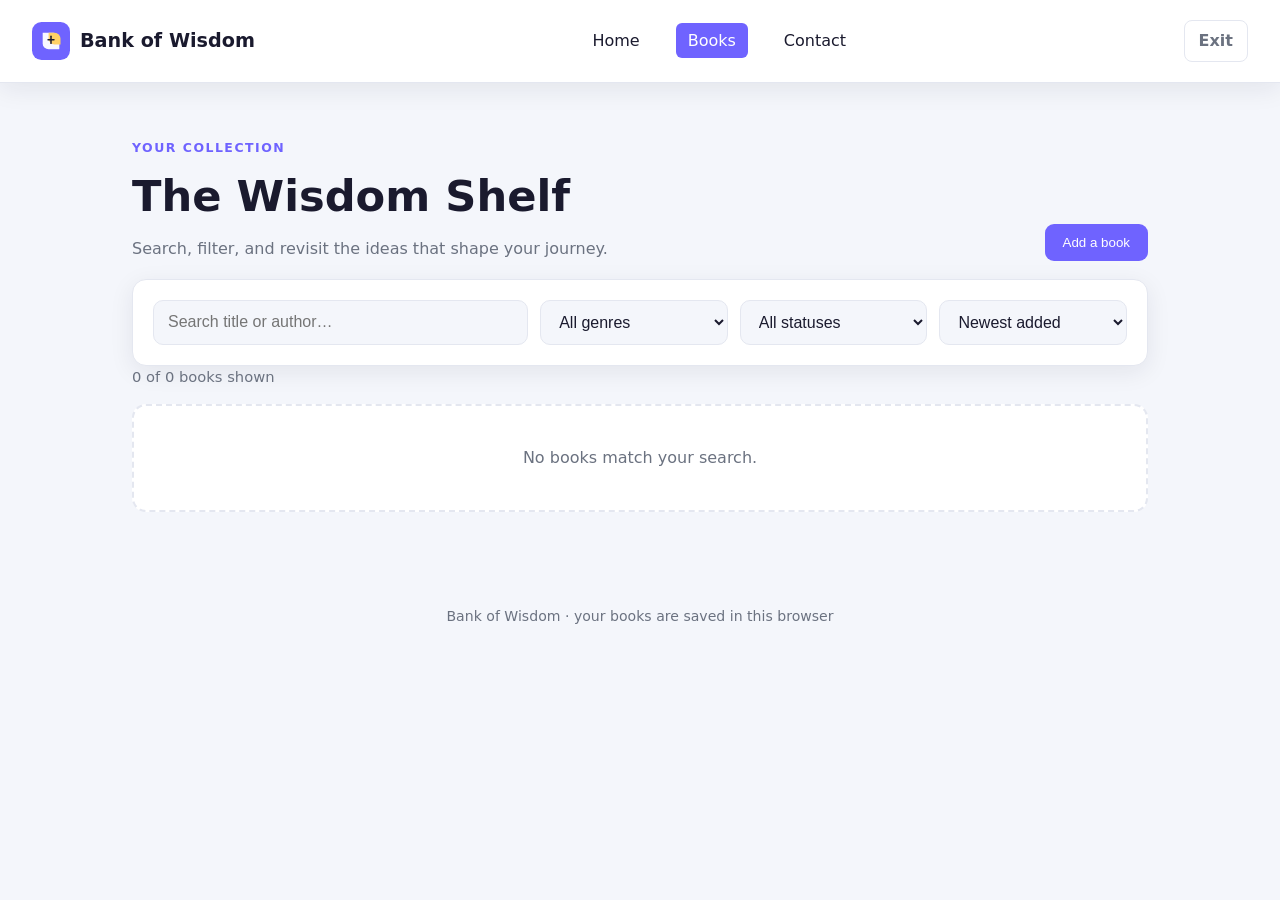
==== book.html @ a395f0f3 "Build Bank of Wisdom library experience - Redesign home hero and contact sections - Add responsive n" ====
<!doctype html>
<html lang="en">
<head>
  <meta charset="utf-8">
  <meta name="viewport" content="width=device-width,initial-scale=1">
  <meta name="description" content="Browse and manage your Bank of Wisdom book collection.">
  <title>Books | Bank of Wisdom</title>
  <link rel="stylesheet" href="styles.css">
</head>
<body class="books-page">
  <header class="app-header book-page-header">
    <a class="book-brand" href="index.html" aria-label="Bank of Wisdom home">
      <img src="logo.svg" alt="" class="brand-logo">
      <span>Bank of Wisdom</span>
    </a>
    <nav class="nav" aria-label="Main navigation">
      <ul class="nav-list">
        <li><a href="index.html" class="nav-link">Home</a></li>
        <li><a href="book.html" class="nav-link active">Books</a></li>
        <li><a href="index.html#contact" class="nav-link">Contact</a></li>
      </ul>
    </nav>
    <a class="book-exit" href="index.html">Exit</a>
  </header>

  <main class="book-page-main">
    <section class="books-heading">
      <div>
        <p class="books-eyebrow">Your collection</p>
        <h1 class="books-title">The Wisdom Shelf</h1>
        <p class="book-page-intro">Search, filter, and revisit the ideas that shape your journey.</p>
      </div>
      <button type="button" class="primary add-book-button" id="openAddBook">Add a book</button>
    </section>

    <section class="card controls" aria-label="Search and filter books">
      <input type="search" id="bookSearch" placeholder="Search title or author…" aria-label="Search books">
      <select id="bookGenre" aria-label="Filter by genre">
        <option value="">All genres</option>
      </select>
      <select id="bookStatus" aria-label="Filter by status">
        <option value="">All statuses</option>
        <option value="unread">Unread</option>
        <option value="reading">Reading</option>
        <option value="read">Read</option>
      </select>
      <select id="bookSort" aria-label="Sort books">
        <option value="newest">Newest added</option>
        <option value="title">Title A–Z</option>
        <option value="author">Author A–Z</option>
        <option value="status">Reading status</option>
      </select>
    </section>

    <p id="bookStats" class="stats" aria-live="polite"></p>
    <div id="bookGrid" class="grid"></div>
    <p id="bookEmpty" class="empty hidden">No books match your search.</p>
  </main>

    <div class="book-modal hidden" id="addBookModal" role="dialog" aria-modal="true" aria-labelledby="addBookTitle">
      <form class="book-modal-card add-book-form" id="addBookForm">
        <button type="button" class="modal-close" id="closeAddBook" aria-label="Close add book form">×</button>
        <p class="books-eyebrow">New entry</p>
        <h2 id="addBookTitle">Add a book</h2>
        <input type="text" id="newBookTitle" placeholder="Book title" required>
        <input type="text" id="newBookAuthor" placeholder="Author" required>
        <select id="newBookGenre" required aria-label="Book genre"></select>
        <select id="newBookStatus" required aria-label="Reading status">
          <option value="unread">Unread</option>
          <option value="reading">Reading</option>
          <option value="read">Read</option>
        </select>
        <button type="submit" class="primary">Save book</button>
        <p class="form-error hidden" id="addBookError" role="alert"></p>
      </form>
    </div>

  <footer class="app-footer">
    <p>Bank of Wisdom · your books are saved in this browser</p>
  </footer>

  <script src="supabase-config.js"></script>
  <script src="database.js"></script>
  <script>
    const GENRES = ["Fiction", "Science Fiction", "Fantasy", "Mystery", "Biography", "History", "Science", "Technology", "Self-Help", "Poetry", "Other"];
    const STATUS_LABELS = { unread: "Unread", reading: "Reading", read: "Read" };
    let books = JSON.parse(localStorage.getItem("digital-library.books") || "[]");
    const genreSelect = document.getElementById("bookGenre");
    const newBookGenre = document.getElementById("newBookGenre");

    GENRES.forEach((genre) => {
      const option = document.createElement("option");
      option.value = genre;
      option.textContent = genre;
      genreSelect.appendChild(option);
      newBookGenre.appendChild(option.cloneNode(true));
    });

    function renderBooks() {
      const query = document.getElementById("bookSearch").value.trim().toLowerCase();
      const genre = genreSelect.value;
      const status = document.getElementById("bookStatus").value;
      const sort = document.getElementById("bookSort").value;
      const filtered = books.filter((book) => {
        const matchesQuery = !query || book.title.toLowerCase().includes(query) || book.author.toLowerCase().includes(query);
        return matchesQuery && (!genre || book.genre === genre) && (!status || book.status === status);
      });

      filtered.sort((a, b) => {
        if (sort === "title") return a.title.localeCompare(b.title);
        if (sort === "author") return a.author.localeCompare(b.author);
        if (sort === "status") return a.status.localeCompare(b.status);
        return books.indexOf(a) - books.indexOf(b);
      });

      const grid = document.getElementById("bookGrid");
      grid.innerHTML = "";
      filtered.forEach((book) => {
        const card = document.createElement("article");
        card.className = "book";
        const cover = document.createElement("div");
        cover.className = "book-cover cover-" + ((Math.max(0, GENRES.indexOf(book.genre)) % 5) + 1);
        cover.textContent = book.title.slice(0, 1).toUpperCase();
        const title = document.createElement("h2");
        title.className = "book-title";
        title.textContent = book.title;
        const author = document.createElement("p");
        author.className = "book-author";
        author.textContent = "by " + book.author;
        const meta = document.createElement("div");
        meta.className = "book-meta";
        meta.textContent = `${book.genre || "No genre"} · ${STATUS_LABELS[book.status] || "Unread"}`;
        card.append(cover, title, author, meta);
        grid.appendChild(card);
      });

      document.getElementById("bookEmpty").classList.toggle("hidden", filtered.length > 0);
      document.getElementById("bookStats").textContent = `${filtered.length} of ${books.length} books shown`;
    }

    ["bookSearch", "bookGenre", "bookStatus", "bookSort"].forEach((id) => {
      document.getElementById(id).addEventListener(id === "bookSearch" ? "input" : "change", renderBooks);
    });

    const addBookModal = document.getElementById("addBookModal");
    document.getElementById("openAddBook").addEventListener("click", () => {
      addBookModal.classList.remove("hidden");
      document.getElementById("newBookTitle").focus();
    });
    document.getElementById("closeAddBook").addEventListener("click", () => {
      addBookModal.classList.add("hidden");
    });
    addBookModal.addEventListener("click", (event) => {
      if (event.target === addBookModal) addBookModal.classList.add("hidden");
    });
    document.getElementById("addBookForm").addEventListener("submit", async (event) => {
      event.preventDefault();
      const title = document.getElementById("newBookTitle").value.trim();
      const author = document.getElementById("newBookAuthor").value.trim();
      const genre = newBookGenre.value;
      const status = document.getElementById("newBookStatus").value;
      const error = document.getElementById("addBookError");
      const book = { title, author, genre, status };
      const submit = event.currentTarget.querySelector("button[type='submit']");

      submit.disabled = true;
      error.classList.add("hidden");
      try {
        if (window.bookDatabase.enabled) {
          const saved = await window.bookDatabase.insert(book);
          books.unshift((saved && saved[0]) || book);
        } else {
          books.unshift(book);
          localStorage.setItem("digital-library.books", JSON.stringify(books));
        }
        event.currentTarget.reset();
        addBookModal.classList.add("hidden");
        renderBooks();
      } catch (requestError) {
        console.error("Could not save the book.", requestError);
        error.textContent = "The book could not be saved. Please try again.";
        error.classList.remove("hidden");
      } finally {
        submit.disabled = false;
      }
    });

    if (window.bookDatabase.enabled) {
      window.bookDatabase.list().then((remoteBooks) => {
        books = remoteBooks || [];
        renderBooks();
      }).catch((error) => {
        console.error("Could not load the shared book catalog.", error);
        renderBooks();
      });
    } else {
      renderBooks();
    }
  </script>
</body>
</html>
---- styles.css ----
/* ===== Digital Library ===== */
:root {
  --bg: #f4f6fb;
  --surface: #ffffff;
  --ink: #1a1a2e;
  --muted: #6b7280;
  --accent: #6f63ff;
  --accent-dark: #4e43cf;
  --border: #e4e7f0;
  --green: #10b981;
  --amber: #f59e0b;
  --gray: #9ca3af;
  --radius: 14px;
  --shadow: 0 6px 24px rgba(26, 26, 46, .08);
}
.book-cover,
.modal-cover {
  display: grid;
  min-height: 150px;
  place-items: center;
  border-radius: 10px;
  color: rgba(255, 255, 255, .9);
  font-size: 4rem;
  font-weight: 800;
  letter-spacing: -.05em;
}
.book-cover span {
  align-self: end;
  margin-bottom: 14px;
  font-size: .72rem;
  font-weight: 600;
  letter-spacing: .08em;
  text-transform: uppercase;
}
.cover-1 { background: linear-gradient(135deg, #413b79, #8b82d4); }
.cover-2 { background: linear-gradient(135deg, #245f73, #6db4c8); }
.cover-3 { background: linear-gradient(135deg, #7a3d53, #d07d91); }
.cover-4 { background: linear-gradient(135deg, #62522e, #c8a85a); }
.cover-5 { background: linear-gradient(135deg, #2e5e45, #72ae8b); }

* { box-sizing: border-box; }

body {
  margin: 0;
  font-family: system-ui, -apple-system, "Segoe UI", Roboto, Helvetica, Arial, sans-serif;
  background: var(--bg);
  color: var(--ink);
  line-height: 1.5;
  -webkit-font-smoothing: antialiased;
}
.book-actions button:first-child {
  color: var(--accent-dark);
}

.pagination {
  display: flex;
  justify-content: center;
  gap: 8px;
  margin-top: 24px;
}
.pagination button {
  min-width: 36px;
  padding: 8px 10px;
  border: 1px solid var(--border);
  border-radius: 8px;
  color: var(--ink);
  background: var(--surface);
  cursor: pointer;
}
.pagination button.active,
.pagination button:hover {
  color: #fff;
  border-color: var(--accent);
  background: var(--accent);
}

.book-modal {
  position: fixed;
  inset: 0;
  z-index: 500;
  display: grid;
  place-items: center;
  padding: 20px;
  background: rgba(26, 26, 46, .65);
}
.book-modal-card {
  position: relative;
  width: min(440px, 100%);
  padding: 28px;
  border-radius: var(--radius);
  background: var(--surface);
  box-shadow: 0 20px 60px rgba(0, 0, 0, .25);
}
.modal-close {
  position: absolute;
  top: 12px;
  right: 14px;
  border: 0;
  color: var(--muted);
  background: transparent;
  font-size: 1.7rem;
  cursor: pointer;
}
.modal-cover {
  width: 100%;
  min-height: 180px;
  margin-bottom: 20px;
}
.book-modal-card h2 {
  margin: 0 0 6px;
}
.modal-meta {
  color: var(--muted);
}

.add-book-form {
  display: grid;
  gap: 12px;
}

.add-book-form input,
.add-book-form select {
  width: 100%;
  padding: 12px 14px;
  border: 1px solid var(--border);
  border-radius: 9px;
  color: var(--ink);
  background: var(--bg);
  font: inherit;
}

.add-book-form input:focus,
.add-book-form select:focus {
  outline: 2px solid var(--accent);
  outline-offset: 2px;
}

.form-error {
  margin: 0;
  color: #b91c1c;
  font-size: .9rem;
}

/* ---------- Welcome overlay ---------- */
.welcome {
  position: fixed;
  inset: 0;
  z-index: 100;
  display: grid;
  place-items: center;
  background: linear-gradient(160deg, #1a1a2e 0%, #261f4d 55%, #3a2f7d 100%);
  text-align: center;
  transition: transform .8s cubic-bezier(.55, 0, .3, 1), opacity .8s ease;
}

/* Hide skip button */
#skipWelcome { display: none; }
.welcome.done { transform: translateY(-100%); opacity: 0; }
.welcome.hidden { display: none; }

.welcome-inner { 
  padding: 0 24px;
  display: flex;
  flex-direction: column;
  align-items: center;
  position: relative;
}
.welcome-logo {
  width: 124px;
  height: 124px;
  opacity: 0;
  animation: logo-in .7s .1s ease forwards;
  position: relative;
  z-index: 10;
}
.welcome-title {
  color: #fff;
  font-size: clamp(1.9rem, 6vw, 2.6rem);
  letter-spacing: .02em;
  margin: .4em 0 .1em;
}
.welcome-title span {
  display: inline-block;
  opacity: 0;
  animation: letter-in .45s ease forwards;
}
.welcome-tag {
  color: rgba(255, 255, 255, .72);
  margin: 0 0 2em;
  font-size: 1rem;
  opacity: 0;
  animation: fade-in .6s 1.4s ease forwards;
}
.welcome-skip {
  background: rgba(255, 255, 255, .14);
  color: #fff;
  border: 1px solid rgba(255, 255, 255, .28);
  border-radius: 999px;
  padding: .6em 1.4em;
  font-size: .9rem;
  cursor: pointer;
  opacity: 0;
  animation: fade-in .5s 1.8s ease forwards;
}
.welcome-skip:hover { background: rgba(255, 255, 255, .24); }
.welcome-skip:focus-visible { outline: 2px solid #fff; outline-offset: 2px; }

@keyframes logo-in {
  from { opacity: 0; transform: scale(.4) rotate(-6deg); }
  55%  { transform: scale(1.08) rotate(1deg); }
  to   { opacity: 1; transform: scale(1) rotate(0); }
}
@keyframes letter-in {
  from { opacity: 0; transform: translateY(16px); }
  to   { opacity: 1; transform: translateY(0); }
}
@keyframes fade-in { to { opacity: 1; } }

/* ---------- BOW welcome animation ---------- */
.bow-scene {
  position: relative;
  display: flex;
  justify-content: center;
  align-items: center;
  gap: 0.04em;
  min-height: 2.4em;
  filter: drop-shadow(0 14px 18px rgba(0, 0, 0, 0.45));
  user-select: none;
  margin-top: 20px;
  z-index: 5;
}

.bow-letter {
  display: inline-block;
  font-size: clamp(3.5rem, 14vw, 5.5rem);
  font-weight: 800;
  line-height: 1;
  color: #ffffff;
  opacity: 0;
  will-change: transform, opacity;
}

.bow-letter--b {
  animation: bow-b-in 2.35s 0.94s cubic-bezier(0.34, 1.56, 0.64, 1) forwards;
}
.bow-letter--o {
  animation: bow-o-in 2.82s 3.29s cubic-bezier(0.34, 1.56, 0.64, 1) forwards;
}
.bow-letter--w {
  animation: bow-w-in 2.35s 5.65s cubic-bezier(0.34, 1.56, 0.64, 1) forwards;
}

@keyframes bow-b-in {
  from { transform: translateX(-40vw); opacity: 0; }
  40%  { transform: translateX(4px); opacity: 1; }
  65%  { transform: translateX(-2px); }
  100% { transform: translateX(0); opacity: 1; }
}
@keyframes bow-o-in {
  from { transform: translateY(-40vh) rotate(0deg); opacity: 0; }
  40%  { transform: translateY(4px) rotate(180deg); opacity: 1; }
  65%  { transform: translateY(-2px) rotate(175deg); }
  100% { transform: translateY(0) rotate(0deg); opacity: 1; }
}
@keyframes bow-w-in {
  from { transform: translateX(40vw); opacity: 0; }
  40%  { transform: translateX(-4px); opacity: 1; }
  65%  { transform: translateX(2px); }
  100% { transform: translateX(0); opacity: 1; }
}

/* ---------- Header ---------- */
.app-header {
  position: absolute;
  top: 0;
  left: 0;
  right: 0;
  display: flex;
  align-items: center;
  gap: 12px;
  padding: 20px clamp(16px, 4vw, 32px);
  max-width: none;
  margin: 0;
  justify-content: space-between;
  /* subtle darker area on the right where the hero image shows */
  background: linear-gradient(to right, rgba(0,0,0,0.0) 0%, rgba(0,0,0,0.12) 40%, rgba(0,0,0,0.35) 100%);
  backdrop-filter: saturate(0.95) blur(2px);
  z-index: 300;
}
.brand-logo { width: 42px; height: 42px; }
.brand { margin: 0; font-size: 1.5rem; color: #fff; }

/* ---------- Layout ---------- */
.app {
  max-width: 1080px;
  margin: 0 auto;
  padding: 120px clamp(16px, 4vw, 32px) 40px; /* add top padding to avoid header overlap */
  display: grid;
  gap: 18px;
}

.card {
  background: var(--surface);
  border: 1px solid var(--border);
  border-radius: var(--radius);
  box-shadow: var(--shadow);
  padding: 20px;
}
.section-title { margin: 0 0 14px; font-size: 1.05rem; }

/* ---------- Hero Section ---------- */
.hero {
  position: relative;
  height: 500px;
  width: 100vw;
  margin-top: -120px; /* extend behind the header */
  margin-left: calc(50% - 50vw);
  background: linear-gradient(to bottom, rgba(0, 0, 0, 0.12), rgba(0, 0, 0, 0.18)),
              url('hero-bg.png') center/cover no-repeat;
  border-radius: 0;
  overflow: hidden;
  display: flex;
  align-items: center;
  justify-content: center;
  text-align: center;
  color: white;
  box-shadow: none;
  margin-bottom: 0;
  z-index: 1;
}

.hero::before {
  content: '';
  position: absolute;
  inset: 0;
  background: radial-gradient(circle at 30% 50%, rgba(255,255,255,.02) 0%, transparent 50%);
  pointer-events: none;
}

.hero-content {
  position: absolute;
  z-index: 20;
  max-width: 720px;
  /* Align hero content with the logo: header padding + logo width + gap */
  left: calc(clamp(16px, 4vw, 32px) + 42px + 12px);
  top: 50%;
  transform: translateY(-50%);
  padding: 0 24px;
  text-align: left;
}

@media (max-width: 1024px) {
  .hero-content {
    left: calc(clamp(12px, 4vw, 20px) + 42px + 12px);
    max-width: 600px;
  }
  .books-heading {
    align-items: stretch;
    flex-direction: column;
  }
  .add-book-button {
    width: 100%;
  }
  .controls {
    grid-template-columns: 1fr;
  }
}

@media (max-width: 768px) {
  .hero-content {
    position: relative;
    left: 0;
    top: auto;
    transform: none;
    margin-left: 0;
    text-align: center;
    padding: 0 16px;
  }
}

.hero-title {
  margin: 0 0 8px;
  font-size: 1.2rem;
  font-weight: 500;
  opacity: 0.9;
  letter-spacing: .05em;
}

.hero-subtitle {
  margin: 0 0 12px;
  font-size: clamp(2.2rem, 8vw, 3.5rem);
  font-weight: 800;
  line-height: 1.1;
}

.hero-tagline {
  margin: 0 0 28px;
  font-size: 1.1rem;
  opacity: 0.95;
  letter-spacing: .02em;
}

.hero-ctas {
  display: flex;
  gap: 16px;
  justify-content: center;
  flex-wrap: wrap;
}

.cta-btn {
  display: inline-flex;
  align-items: center;
  justify-content: center;
  gap: 8px;
  padding: 13px 28px;
  border-radius: 8px;
  font-size: .95rem;
  font-weight: 600;
  cursor: pointer;
  border: none;
  transition: all .3s;
  letter-spacing: .02em;
}

.whatsapp-icon {
  display: inline-grid;
  width: 1.25em;
  height: 1.25em;
  flex: 0 0 auto;
}

.cta-primary {
  background: white;
  color: #6f63ff;
}

.cta-primary:hover {
  transform: translateY(-2px);
  box-shadow: 0 8px 20px rgba(0,0,0,.15);
}

.cta-secondary {
  background: transparent;
  color: white;
  border: 2px solid white;
}

.cta-secondary:hover {
  background: rgba(255,255,255,.1);
  transform: translateY(-2px);
}

/* ---------- Stats Grid ---------- */
.stats-grid {
  display: grid;
  grid-template-columns: repeat(auto-fit, minmax(160px, 1fr));
  gap: 16px;
  margin-bottom: 32px;
  padding: 24px;
}

.stat-card {
  text-align: center;
  padding: 16px;
  background: linear-gradient(135deg, rgba(111, 99, 255, .05) 0%, rgba(111, 99, 255, .02) 100%);
  border-radius: 12px;
  border: 1px solid rgba(111, 99, 255, .1);
}

.stat-number {
  font-size: 2rem;
  font-weight: 800;
  color: var(--accent);
  margin-bottom: 4px;
}

.stat-label {
  font-size: .85rem;
  color: var(--muted);
  font-weight: 500;
}

/* ---------- Features Grid ---------- */
.features-grid {
  display: grid;
  grid-template-columns: repeat(auto-fit, minmax(280px, 1fr));
  gap: 20px;
  margin-bottom: 32px;
}

.feature-card {
  background: var(--surface);
  border: 1px solid var(--border);
  border-radius: var(--radius);
  padding: 28px 20px;
  text-align: center;
  box-shadow: var(--shadow);
  transition: all .3s;
}

.feature-card:hover {
  transform: translateY(-8px);
  box-shadow: 0 20px 40px rgba(111, 99, 255, .15);
  border-color: var(--accent);
}

.feature-icon {
  font-size: 2.8rem;
  margin-bottom: 14px;
}

.feature-title {
  margin: 0 0 10px;
  font-size: 1.2rem;
  color: var(--ink);
}

.feature-desc {
  margin: 0 0 16px;
  color: var(--muted);
  font-size: .9rem;
  line-height: 1.6;
}

.feature-link {
  display: inline-block;
  color: var(--accent);
  text-decoration: none;
  font-weight: 600;
  font-size: .9rem;
  transition: color .2s;
  cursor: pointer;
}

.feature-link:hover {
  color: var(--accent-dark);
  text-decoration: underline;
}

/* ---------- Add Section ---------- */
.add-section {
  background: linear-gradient(135deg, rgba(111, 99, 255, .08) 0%, rgba(111, 99, 255, .04) 100%);
  border: 2px solid var(--accent);
  padding: 32px;
  text-align: center;
}

.add-section-title {
  margin: 0 0 8px;
  font-size: 1.5rem;
  color: var(--ink);
}

.add-section-desc {
  margin: 0 0 20px;
  color: var(--muted);
  font-size: .95rem;
}

.quick-add-form {
  display: flex;
  gap: 12px;
  max-width: 500px;
  margin: 0 auto;
  flex-wrap: wrap;
  justify-content: center;
}

.quick-add-form input {
  flex: 1;
  min-width: 180px;
  padding: 11px 14px;
  border: 1px solid var(--border);
  border-radius: 8px;
  font-size: .95rem;
  background: var(--surface);
  color: var(--ink);
}

.quick-add-form input:focus {
  outline: none;
  border-color: var(--accent);
  box-shadow: 0 0 0 3px rgba(111, 99, 255, .18);
}

.quick-add-form button {
  padding: 11px 24px;
  background: var(--accent);
  color: white;
  border: none;
  border-radius: 8px;
  font-weight: 600;
  cursor: pointer;
  transition: background .2s;
}

.quick-add-form button:hover {
  background: var(--accent-dark);
}

/* ---------- Questions and contact ---------- */
.contact-section {
  display: grid;
  grid-template-columns: minmax(0, 1.4fr) minmax(260px, .8fr);
  gap: 32px;
  margin: 32px 0 0;
  padding: clamp(28px, 5vw, 56px);
  color: #fff;
  background: linear-gradient(135deg, #1a1a2e, #312765);
  border-radius: var(--radius);
  box-shadow: 0 18px 40px rgba(26, 26, 46, .18);
}

.contact-eyebrow {
  margin: 0 0 8px;
  color: #c7c2ff;
  font-size: .8rem;
  font-weight: 700;
  letter-spacing: .12em;
  text-transform: uppercase;
}

.contact-title {
  margin: 0 0 10px;
  font-size: clamp(1.7rem, 4vw, 2.4rem);
}

.contact-intro {
  max-width: 560px;
  margin: 0 0 22px;
  color: rgba(255, 255, 255, .78);
}

.question-form {
  display: grid;
  gap: 12px;
}

.question-form input,
.question-form textarea {
  width: 100%;
  border: 1px solid rgba(255, 255, 255, .22);
  border-radius: 9px;
  padding: 12px 14px;
  color: #fff;
  background: rgba(255, 255, 255, .1);
  font: inherit;
}

.question-form textarea {
  resize: vertical;
}

.question-form input::placeholder,
.question-form textarea::placeholder {
  color: rgba(255, 255, 255, .65);
}

.question-form input:focus,
.question-form textarea:focus {
  outline: 2px solid #c7c2ff;
  outline-offset: 2px;
}

.question-form .primary {
  justify-self: start;
  border: 0;
  border-radius: 9px;
  padding: 12px 22px;
  color: #1a1a2e;
  background: #fff;
  font-weight: 700;
  cursor: pointer;
}

.question-form .primary:hover {
  background: #e9e7ff;
}

.contact-details {
  align-self: center;
  padding: 24px;
  border-left: 1px solid rgba(255, 255, 255, .2);
}

.contact-details h3 {
  margin: 0 0 16px;
  font-size: 1.15rem;
}

.social-links,
.phone-links {
  display: grid;
  gap: 10px;
}

.social-links a,
.phone-links a {
  color: #fff;
  text-decoration: none;
}

.social-links a {
  display: inline-flex;
  align-items: center;
  gap: 10px;
}

.social-icon {
  width: 22px;
  height: 22px;
  flex: 0 0 auto;
}

.whatsapp-social-icon { color: #25d366; }
.facebook-social-icon { color: #1877f2; }
.instagram-social-icon { color: #e4405f; }
.telegram-social-icon { color: #229ed9; }
.social-icon path:first-child,
.social-icon rect {
  fill: currentColor;
}
.social-icon .social-mark {
  fill: #fff;
}
.instagram-social-icon .social-mark {
  fill: none;
  stroke: #fff;
  stroke-width: 2;
}

.social-links a:hover,
.phone-links a:hover {
  color: #c7c2ff;
  text-decoration: underline;
}

.phone-links {
  margin-top: 24px;
}

.contact-hours {
  margin: 18px 0 0;
  color: rgba(255, 255, 255, .65);
  font-size: .85rem;
}

.footer-links {
  display: flex;
  justify-content: center;
  flex-wrap: wrap;
  gap: 16px;
  margin-bottom: 12px;
}

.footer-links a {
  color: var(--muted);
  text-decoration: none;
}

.footer-links a:hover {
  color: var(--accent-dark);
  text-decoration: underline;
}

.app-footer p {
  margin: 6px 0;
}

.back-to-top {
  position: fixed;
  right: 24px;
  bottom: 24px;
  z-index: 250;
  display: grid;
  width: 42px;
  height: 42px;
  place-items: center;
  border-radius: 50%;
  color: #fff;
  background: var(--accent);
  box-shadow: 0 8px 20px rgba(26, 26, 46, .22);
  font-size: 1.35rem;
  text-decoration: none;
  transition: transform .2s, background .2s;
}

.back-to-top:hover {
  transform: translateY(-3px);
  background: var(--accent-dark);
}

/* ---------- Responsive ---------- */
@media (max-width: 900px) {
  .hero {
    height: 380px;
    margin-top: -96px; /* smaller header on mobile */
  }
  .hero-subtitle {
    font-size: clamp(1.8rem, 6vw, 2.5rem);
  }
  .hero-ctas {
    flex-direction: column;
  }
  .cta-btn {
    width: 100%;
  }
  .stats-grid {
    grid-template-columns: repeat(2, 1fr);
  }
  .quick-add-form {
    flex-direction: column;
  }
  .quick-add-form input {
    width: 100%;
  }
  .contact-section {
    grid-template-columns: 1fr;
    padding: 28px 20px;
  }
  .contact-details {
    border-top: 1px solid rgba(255, 255, 255, .2);
    border-left: 0;
    padding: 24px 0 0;
  }
  .question-form .primary {
    width: 100%;
  }
}

/* Header-on-hero overrides */
.app-header .nav-link {
  color: #fff;
}
.app-header .nav-link:hover {
  background: rgba(255,255,255,0.08);
  color: #fff;
}
.app-header .hamburger span {
  background: #fff;
}
.app-header .brand { color: #fff; }

/* ---------- Standalone Books page ---------- */
.books-page {
  background: var(--bg);
}

.book-page-header {
  position: relative;
  padding: 18px clamp(16px, 4vw, 32px);
  background: var(--surface);
  border-bottom: 1px solid var(--border);
  box-shadow: var(--shadow);
}

.book-brand {
  display: inline-flex;
  align-items: center;
  gap: 10px;
  color: var(--ink);
  font-size: 1.2rem;
  font-weight: 700;
  text-decoration: none;
}

.book-brand .brand-logo {
  width: 38px;
  height: 38px;
}

.book-page-header .nav-link {
  color: var(--ink);
}

.book-page-header .nav-link:hover,
.book-page-header .nav-link.active {
  color: #fff;
}

.book-exit {
  border: 1px solid var(--border);
  border-radius: 8px;
  padding: 8px 14px;
  color: var(--muted);
  text-decoration: none;
  font-weight: 600;
}

.book-exit:hover {
  border-color: var(--accent);
  color: var(--accent-dark);
}

.book-page-main {
  max-width: 1080px;
  margin: 0 auto;
  padding: 56px clamp(16px, 4vw, 32px) 48px;
}

.book-page-intro {
  margin: 8px 0 0;
  color: var(--muted);
}

@media (max-width: 900px) {
  .book-page-header .nav {
    display: none;
  }
  .book-page-header {
    justify-content: space-between;
  }
}

.dashboard-login,
.mobile-login-button {
  border: 1px solid currentColor;
  border-radius: 8px;
  padding: 8px 14px;
  color: #fff;
  background: transparent;
  font: inherit;
  font-weight: 600;
  cursor: pointer;
  transition: background .2s, color .2s;
}

.dashboard-login:hover,
.mobile-login-button:hover {
  color: var(--ink);
  background: #fff;
}

.mobile-login-button {
  width: calc(100% - 40px);
  margin: 8px 20px;
  color: var(--ink);
}

/* ---------- Controls ---------- */
.controls {
  display: grid;
  grid-template-columns: 2fr repeat(3, 1fr);
  gap: 12px;
}

.books-heading {
  display: flex;
  align-items: end;
  justify-content: space-between;
  gap: 16px;
  margin-bottom: 18px;
}

.books-eyebrow {
  margin: 0 0 6px;
  color: var(--accent);
  font-size: .78rem;
  font-weight: 700;
  letter-spacing: .12em;
  text-transform: uppercase;
}

.books-title {
  margin: 0;
  font-size: clamp(1.8rem, 4vw, 2.7rem);
}

.add-book-button {
  border: 0;
  border-radius: 9px;
  padding: 11px 18px;
  color: #fff;
  background: var(--accent);
  cursor: pointer;
}
.controls input,
.controls select {
  width: 100%;
  padding: 12px 14px;
  border: 1px solid var(--border);
  border-radius: 10px;
  font-size: 1rem;
  background: var(--bg);
  color: var(--ink);
}
.controls input:focus,
.controls select:focus {
  outline: none;
  border-color: var(--accent);
  box-shadow: 0 0 0 3px rgba(111, 99, 255, .18);
  background: var(--surface);
}

/* ---------- Stats / empty ---------- */
.stats { margin: 0; color: var(--muted); font-size: .92rem; }
.empty {
  text-align: center;
  color: var(--muted);
  padding: 40px 16px;
  background: var(--surface);
  border: 2px dashed var(--border);
  border-radius: var(--radius);
}
.hidden { display: none !important; }

/* ---------- Book grid ---------- */
.grid {
  display: grid;
  grid-template-columns: repeat(auto-fill, minmax(230px, 1fr));
  gap: 16px;
}
.book {
  background: var(--surface);
  border: 1px solid var(--border);
  border-radius: var(--radius);
  box-shadow: var(--shadow);
  padding: 18px;
  display: flex;
  flex-direction: column;
  gap: 10px;
  transition: transform .2s, box-shadow .2s;
}
.book:hover { transform: translateY(-4px); box-shadow: 0 12px 32px rgba(26, 26, 46, .14); }
.book-title { margin: 0; font-size: 1.1rem; line-height: 1.3; }
.book-author { margin: 0; color: var(--muted); font-size: .92rem; }
.book-meta { display: flex; flex-wrap: wrap; gap: 8px; margin-top: auto; padding-top: 10px; }
.tag {
  display: inline-block;
  font-size: .75rem;
  font-weight: 600;
  padding: 4px 10px;
  border-radius: 999px;
  letter-spacing: .02em;
}
.tag-genre { background: rgba(111, 99, 255, .12); color: var(--accent-dark); }
.tag-status-unread { background: rgba(156, 163, 175, .15); color: var(--gray); }
.tag-status-reading { background: rgba(245, 158, 11, .15); color: var(--amber); }
.tag-status-read { background: rgba(16, 185, 129, .15); color: var(--green); }

.book-actions {
  display: flex;
  gap: 8px;
  align-items: center;
  margin-top: 4px;
}
.book-actions button {
  flex: 1;
  border: 1px solid var(--border);
  background: var(--bg);
  color: var(--muted);
  border-radius: 8px;
  padding: 8px;
  font-size: .85rem;
  cursor: pointer;
  transition: background .2s, color .2s, border-color .2s;
}
.book-actions button:hover {
  background: rgba(111, 99, 255, .08);
  border-color: var(--accent);
  color: var(--accent-dark);
}
.book-actions .delete-btn:hover {
  background: #fef2f2;
  border-color: #ef4444;
  color: #b91c1c;
}

/* ---------- Navigation Bar ---------- */
.app-header {
  display: flex;
  align-items: center;
  justify-content: space-between;
  gap: 12px;
  padding: 20px clamp(16px, 4vw, 32px);
  max-width: none;
  margin: 0;
  overflow: visible;
}

.nav-list {
  display: flex;
  gap: 24px;
  list-style: none;
  margin: 0;
  padding: 0;
}

.nav-link {
  color: var(--ink);
  text-decoration: none;
  font-weight: 500;
  padding: 8px 12px;
  border-radius: 6px;
  transition: background-color .2s, color .2s;
}

.nav-link:hover {
  background-color: rgba(111, 99, 255, .08);
  color: var(--accent-dark);
}

.nav-link.active {
  background-color: var(--accent);
  color: #fff;
}

/* ---------- Footer ---------- */
.app-footer {
  text-align: center;
  color: var(--muted);
  padding: 24px 16px 32px;
  font-size: .88rem;
}

/* ---------- Hamburger Menu ---------- */
.hamburger {
  display: none;
  margin-left: auto;
  background: none;
  border: none;
  cursor: pointer;
  padding: 8px;
  z-index: 101;
  position: relative;
}

.hamburger span {
  display: block;
  width: 24px;
  height: 2.5px;
  background: var(--ink);
  margin: 5px 0;
  border-radius: 2px;
  transition: transform .3s cubic-bezier(.34, 1.56, .64, 1), opacity .3s;
  transform-origin: center;
}

.hamburger.active span:nth-child(1) {
  transform: rotate(45deg) translate(10px, 10px);
}

.hamburger.active span:nth-child(2) {
  opacity: 0;
}

.hamburger.active span:nth-child(3) {
  transform: rotate(-45deg) translate(7px, -7px);
}

.mobile-menu {
  display: none;
  position: fixed;
  top: 70px;
  right: 0;
  width: 100%;
  max-width: 300px;
  background: var(--surface);
  border-left: 1px solid var(--border);
  box-shadow: -4px 0 12px rgba(0, 0, 0, .1);
  z-index: 100;
  animation: menu-slide-in .3s cubic-bezier(.34, 1.56, .64, 1);
}

.mobile-menu.hidden {
  display: none;
}

.mobile-menu.show {
  display: block !important;
  pointer-events: auto;
}

.mobile-nav-list {
  list-style: none;
  margin: 0;
  padding: 12px 0;
  display: flex;
  flex-direction: column;
}

.mobile-nav-link {
  display: block;
  padding: 14px 20px;
  color: var(--ink);
  text-decoration: none;
  font-weight: 500;
  border-left: 4px solid transparent;
  transition: background .2s, border-color .2s, color .2s;
}

.mobile-nav-link:hover {
  background: rgba(111, 99, 255, .08);
  border-color: var(--accent);
  color: var(--accent-dark);
}

.mobile-nav-link.active {
  background: rgba(111, 99, 255, .12);
  border-color: var(--accent);
  color: var(--accent-dark);
}

@keyframes menu-slide-in {
  from { opacity: 0; transform: translateX(100%); }
  to { opacity: 1; transform: translateX(0); }
}

/* ---------- Responsive menu ---------- */
@media (max-width: 900px) {
  .app-header {
    padding: 16px;
  }
  .app-header:not(.hidden) .hamburger {
    display: block;
    flex: 0 0 auto;
    margin-left: auto;
  }
  .app-header:not(.hidden) .nav {
    display: none;
  }
  .brand {
    min-width: 0;
    font-size: clamp(1.1rem, 5vw, 1.5rem);
    white-space: nowrap;
  }
  .brand-logo {
    flex: 0 0 auto;
  }
  .mobile-menu {
    top: 64px;
    width: min(88vw, 320px);
    right: 8px;
  }
}

/* ---------- Login Overlay ---------- */
.login-overlay {
  position: fixed;
  inset: 0;
  z-index: 99;
  display: grid;
  place-items: center;
  background: linear-gradient(160deg, #1a1a2e 0%, #261f4d 55%, #3a2f7d 100%);
  padding: 16px;
}

.login-card {
  background: var(--surface);
  border-radius: var(--radius);
  box-shadow: 0 20px 60px rgba(0, 0, 0, 0.3);
  padding: 32px;
  max-width: 380px;
  width: 100%;
  animation: login-slide-up .4s cubic-bezier(.34, 1.56, .64, 1);
}

.login-title {
  margin: 0 0 24px;
  font-size: 1.6rem;
  text-align: center;
  color: var(--ink);
}

.login-methods {
  display: flex;
  flex-direction: column;
  gap: 10px;
  margin-bottom: 20px;
}

.login-methods button {
  display: flex;
  align-items: center;
  justify-content: center;
  gap: 10px;
  padding: 12px 16px;
  border: 1px solid var(--border);
  background: var(--bg);
  border-radius: 10px;
  font-size: .95rem;
  font-weight: 500;
  color: var(--ink);
  cursor: pointer;
  transition: background .2s, border-color .2s;
}

.login-methods button:hover {
  background: var(--surface);
  border-color: var(--accent);
}

.login-methods span {
  font-size: 1.2rem;
}

.login-divider {
  display: flex;
  align-items: center;
  gap: 12px;
  margin: 20px 0;
  font-size: .85rem;
  color: var(--muted);
}

.login-divider::before,
.login-divider::after {
  content: '';
  flex: 1;
  height: 1px;
  background: var(--border);
}

.api-key-input {
  width: 100%;
  padding: 12px 14px;
  border: 1px solid var(--border);
  border-radius: 10px;
  font-size: 1rem;
  background: var(--bg);
  color: var(--ink);
  margin-bottom: 12px;
  transition: border-color .2s, box-shadow .2s;
}

.api-key-input + .api-key-input {
  margin-top: 0;
}

.api-key-input:focus {
  outline: none;
  border-color: var(--accent);
  box-shadow: 0 0 0 3px rgba(111, 99, 255, .18);
  background: var(--surface);
}

.login-submit {
  width: 100%;
  padding: 13px;
  background: var(--accent);
  color: #fff;
  border: none;
  border-radius: 10px;
  font-size: 1rem;
  font-weight: 600;
  cursor: pointer;
  transition: background .2s, transform .1s;
}

.login-submit:hover {
  background: var(--accent-dark);
}

.login-submit:active {
  transform: scale(.98);
}

.login-error {
  margin-top: 12px;
  padding: 10px 12px;
  background: #fef2f2;
  border: 1px solid #fed7d7;
  border-radius: 8px;
  color: #b91c1c;
  font-size: .9rem;
  text-align: center;
  min-height: 20px;
}

@keyframes login-slide-up {
  from { opacity: 0; transform: translateY(20px); }
  to { opacity: 1; transform: translateY(0); }
}

@media (max-width: 480px) {
  .login-card {
    padding: 24px 16px;
  }
  .login-title {
    font-size: 1.4rem;
  }
}

/* ---------- Loading button state ---------- */
button:disabled {
  opacity: 0.7;
  cursor: not-allowed;
}

button.loading {
  color: transparent;
  pointer-events: none;
  position: relative;
}

button.loading::after {
  content: '';
  position: absolute;
  width: 16px;
  height: 16px;
  top: 50%;
  left: 50%;
  margin-left: -8px;
  margin-top: -8px;
  background: currentColor;
  border-radius: 50%;
  opacity: 1;
  animation: button-bounce .6s infinite;
}

@keyframes button-bounce {
  0%, 100% { transform: translateY(0); }
  50% { transform: translateY(-8px); }
}

/* ---------- Reduced motion ---------- */
@media (prefers-reduced-motion: reduce) {
  .welcome-logo, .welcome-title span, .welcome-tag, .welcome-skip {
    animation-duration: 0.01s !important;
    animation-delay: 0s !important;
  }
  .bow-scene, .bow-letter {
    animation: none !important;
    opacity: 1 !important;
    transform: none !important;
  }
  .welcome { transition-duration: .01s !important; }
  .book { transition: none; }
  button.loading::after {
    animation: none !important;
    opacity: 0.5;
  }
}
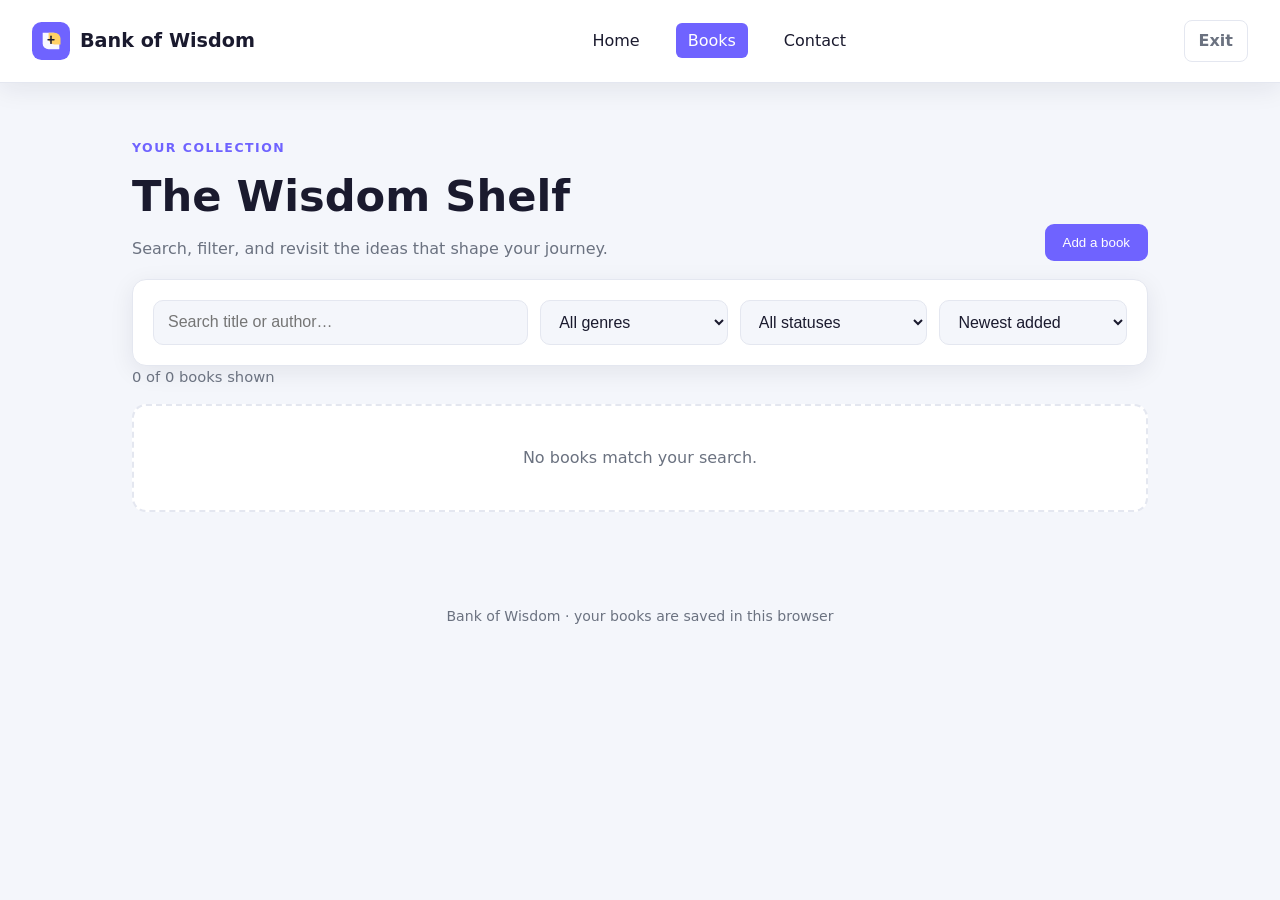
==== commit 2018349a: "Add real book file uploads Co-authored-by: Copilot App <223556219+Copilot@users.noreply.github.com>" ====
--- a/book.html
+++ b/book.html
@@ -70,6 +70,9 @@
           <option value="reading">Reading</option>
           <option value="read">Read</option>
         </select>
+        <label class="file-upload-label" for="newBookFile">Book file <span>(PDF, EPUB, TXT, DOC, or DOCX)</span></label>
+        <input type="file" id="newBookFile" accept=".pdf,.epub,.txt,.doc,.docx,application/pdf,text/plain,application/epub+zip,application/msword,application/vnd.openxmlformats-officedocument.wordprocessingml.document">
+        <p class="file-upload-help">Upload the actual book file so it can be opened from the shelf.</p>
         <button type="submit" class="primary">Save book</button>
         <p class="form-error hidden" id="addBookError" role="alert"></p>
       </form>
@@ -131,6 +134,15 @@
         meta.className = "book-meta";
         meta.textContent = `${book.genre || "No genre"} · ${STATUS_LABELS[book.status] || "Unread"}`;
         card.append(cover, title, author, meta);
+        if (book.file_url) {
+          const fileLink = document.createElement("a");
+          fileLink.className = "book-file-link";
+          fileLink.href = book.file_url;
+          fileLink.target = "_blank";
+          fileLink.rel = "noopener";
+          fileLink.textContent = "Open book file";
+          card.appendChild(fileLink);
+        }
         grid.appendChild(card);
       });
 
@@ -159,6 +171,7 @@
       const author = document.getElementById("newBookAuthor").value.trim();
       const genre = newBookGenre.value;
       const status = document.getElementById("newBookStatus").value;
+      const file = document.getElementById("newBookFile").files[0];
       const error = document.getElementById("addBookError");
       const book = { title, author, genre, status };
       const submit = event.currentTarget.querySelector("button[type='submit']");
@@ -167,7 +180,7 @@
       error.classList.add("hidden");
       try {
         if (window.bookDatabase.enabled) {
-          const saved = await window.bookDatabase.insert(book);
+          const saved = await window.bookDatabase.insert(book, file);
           books.unshift((saved && saved[0]) || book);
         } else {
           books.unshift(book);
--- a/styles.css
+++ b/styles.css
@@ -133,6 +133,23 @@
 .add-book-form select:focus {
   outline: 2px solid var(--accent);
   outline-offset: 2px;
+}
+
+.file-upload-label {
+  color: var(--ink);
+  font-weight: 700;
+  font-size: .9rem;
+}
+
+.file-upload-label span,
+.file-upload-help {
+  color: var(--muted);
+  font-weight: 400;
+  font-size: .82rem;
+}
+
+.file-upload-help {
+  margin: -6px 0 0;
 }
 
 .form-error {
@@ -1025,6 +1042,15 @@
 .book-title { margin: 0; font-size: 1.1rem; line-height: 1.3; }
 .book-author { margin: 0; color: var(--muted); font-size: .92rem; }
 .book-meta { display: flex; flex-wrap: wrap; gap: 8px; margin-top: auto; padding-top: 10px; }
+.book-file-link {
+  display: inline-block;
+  margin-top: 12px;
+  color: var(--accent);
+  font-weight: 700;
+  font-size: .86rem;
+  text-decoration: none;
+}
+.book-file-link:hover { text-decoration: underline; }
 .tag {
   display: inline-block;
   font-size: .75rem;
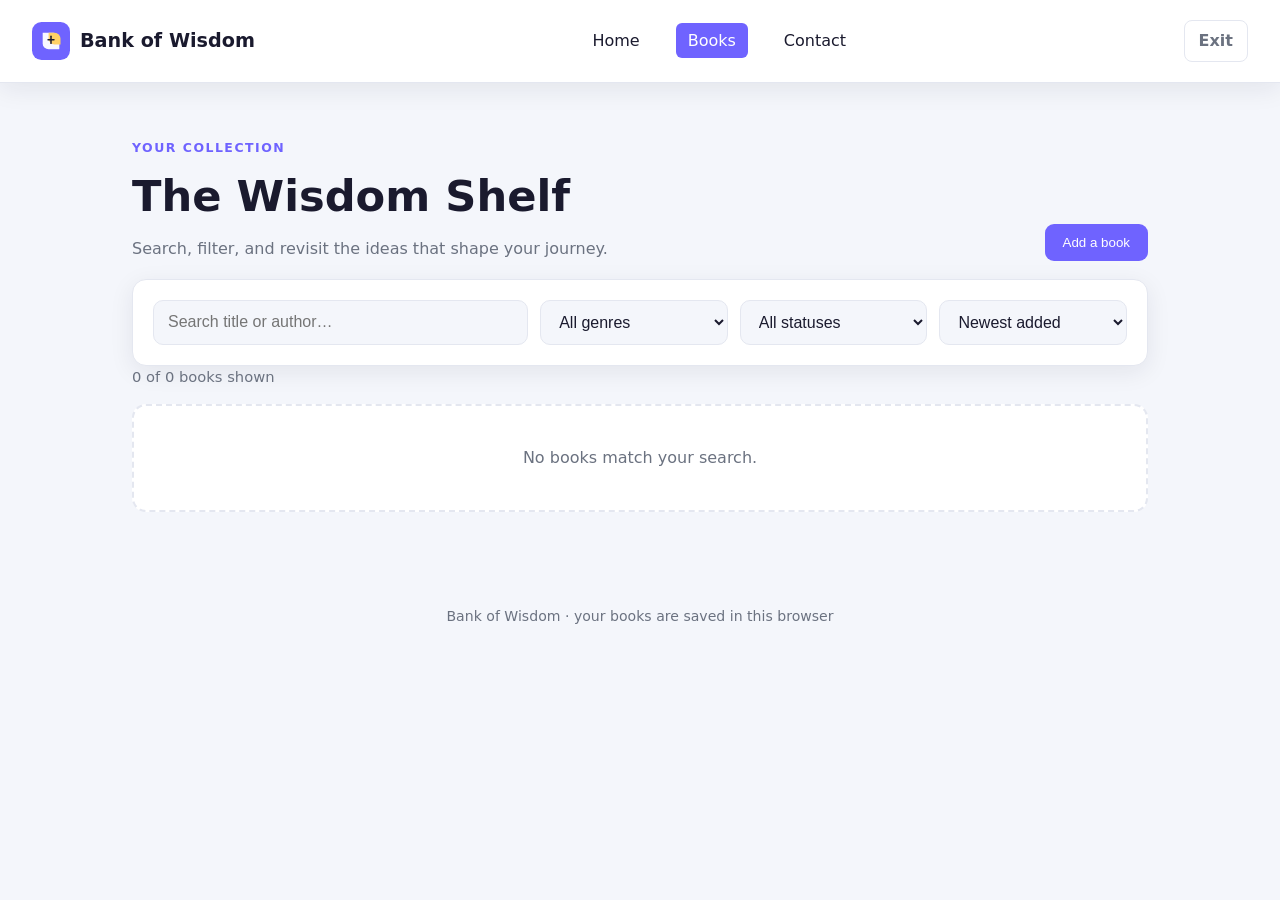
==== commit 6f64a378: "Redirect OAuth users to Books page Co-authored-by: Copilot App <223556219+Copilot@users.noreply.gith" ====
--- a/book.html
+++ b/book.html
@@ -90,6 +90,7 @@
     let books = JSON.parse(localStorage.getItem("digital-library.books") || "[]");
     const genreSelect = document.getElementById("bookGenre");
     const newBookGenre = document.getElementById("newBookGenre");
+    const oauthSession = window.bookDatabase.auth.restoreSession();
 
     GENRES.forEach((genre) => {
       const option = document.createElement("option");
@@ -199,7 +200,7 @@
     });
 
     if (window.bookDatabase.enabled) {
-      window.bookDatabase.list().then((remoteBooks) => {
+      oauthSession.then(() => window.bookDatabase.list()).then((remoteBooks) => {
         books = remoteBooks || [];
         renderBooks();
       }).catch((error) => {
--- a/styles.css
+++ b/styles.css
@@ -1316,8 +1316,11 @@
   border-color: var(--accent);
 }
 
-.login-methods span {
-  font-size: 1.2rem;
+.provider-icon {
+  width: 22px;
+  height: 22px;
+  margin-right: 8px;
+  flex: 0 0 auto;
 }
 
 .login-divider {
